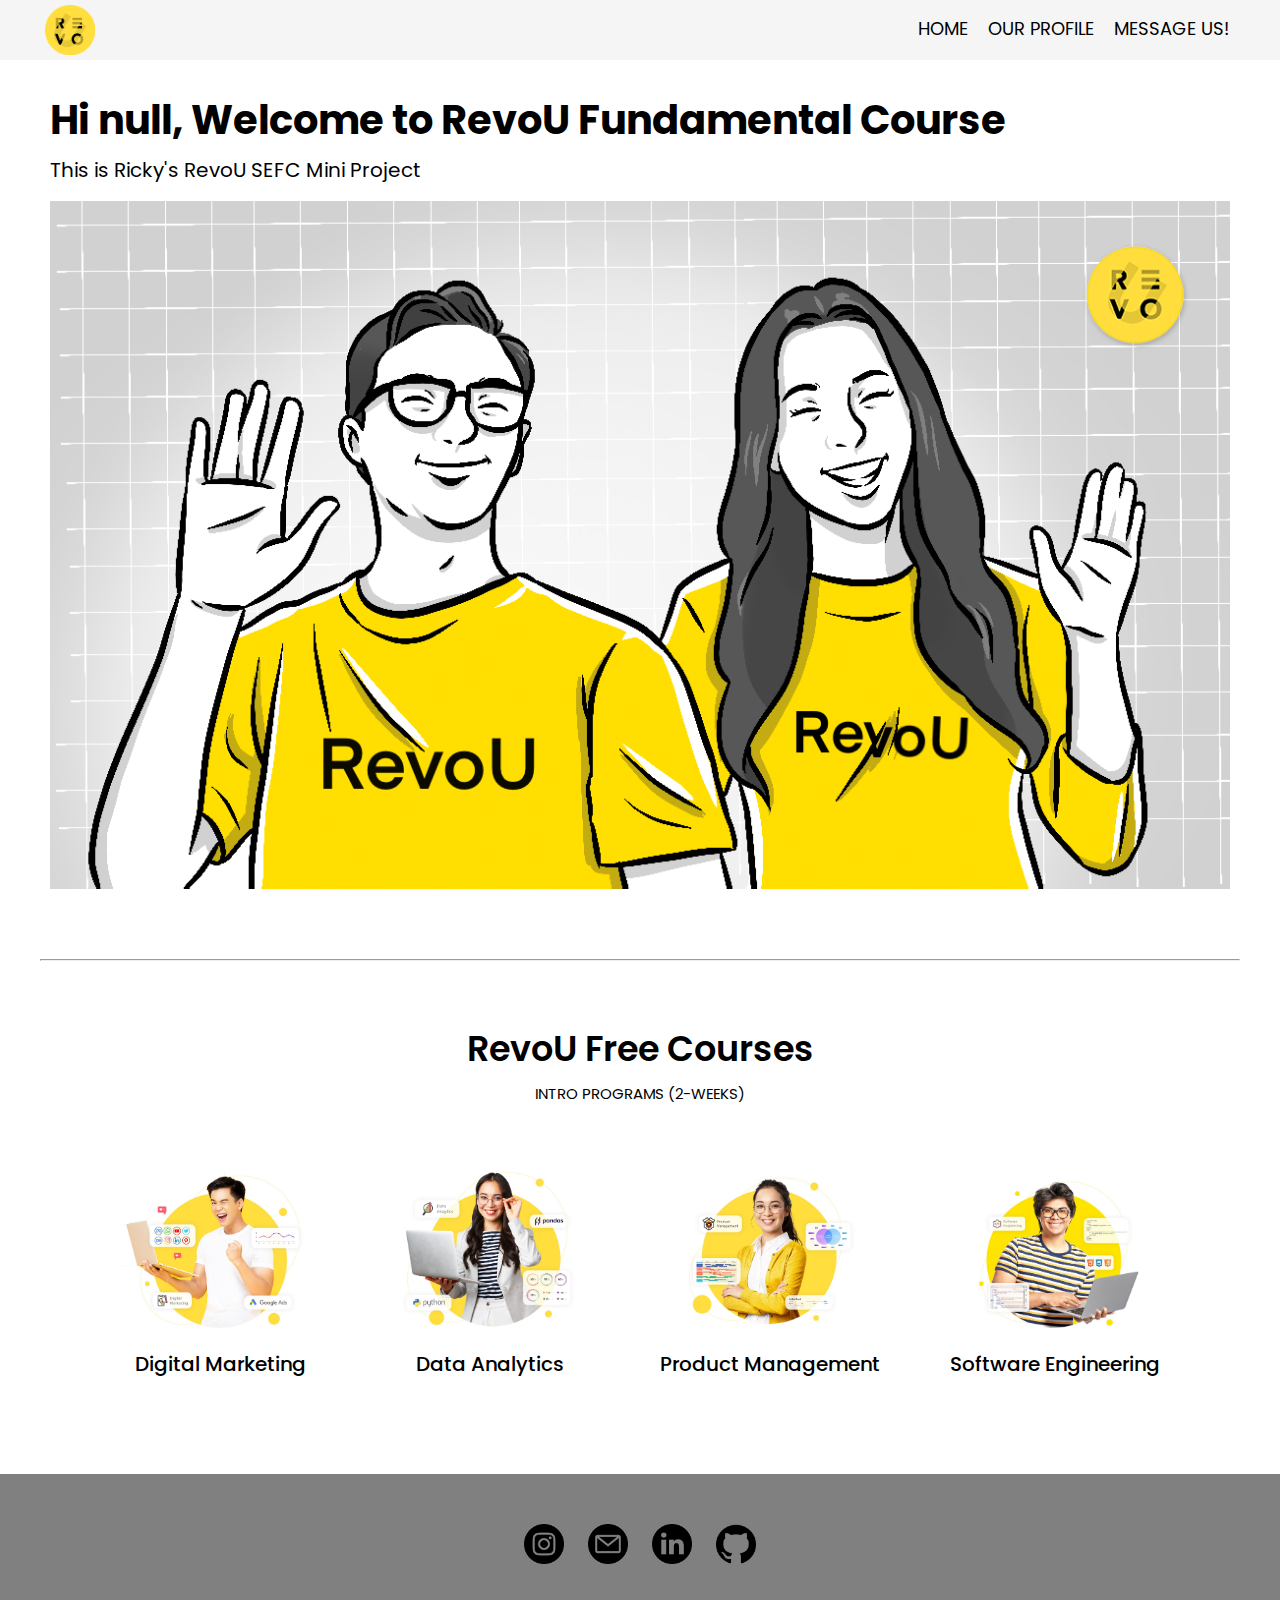
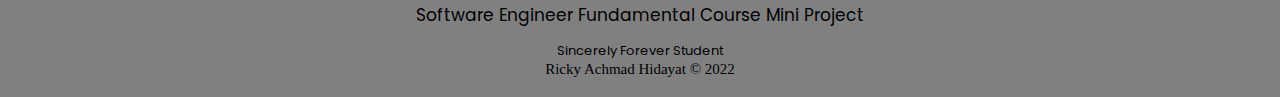
==== index.html @ 182c809c "add project" ====
<!DOCTYPE html>
<html lang="en">

    <head>
        <meta charset="UTF-8">
        <meta http-equiv="X-UA-Compatible" content="IE=edge">
        <meta name="viewport" content="width=device-width, initial-scale=1.0">
        <link rel="preconnect" href="https://fonts.googleapis.com">
        <link rel="preconnect" href="https://fonts.gstatic.com" crossorigin>
        <link href="https://fonts.googleapis.com/css2?family=Poppins:wght@400;700&display=swap" rel="stylesheet">
        <link rel="shortcut icon" type="image" href="assets/RevoU.png">
        <link rel="stylesheet" href="css/style.css">
        <title>RevoU SEFC Mini Project</title>
    </head>
    
    <body>
        <!--navbar-->
        <header style="background-color: whitesmoke">
            <div class="container">
                <nav class="navbar">
                    <img src="assets/RevoU.png" class="logo">
                    <a href="index.html">HOME</a>
                    <a href="profile.html">OUR PROFILE</a>
                    <a href="message.html">MESSAGE US!</a>
                </nav>
            </div>
        </header>

        <!--main content-->
        <main>
            <!--hero-->
            <section id="hero">
                <div class="container">
                    <div class="hero">
                        <h1 class="hero-title">Hi <span id="visitor"></span>, Welcome to RevoU Fundamental Course</h1>

                        <script>
                            var name = prompt("Who's visiting?");
                            document.getElementById("visitor").innerText = name;
                        </script>

                        <p class="hero-subtitle">This is Ricky's RevoU SEFC Mini Project</p>
                        <img class="hero-img" src="assets/RevoU_Banner.png" alt="banner">
                        <img class="hero-img" src="assets/RevoU_Banner2.png" alt="banner">
                        <img class="hero-img" src="assets/RevoU_Banner3.png" alt="banner">

                        <script>
                            var slideIndex = 1;
                            showDivs(slideIndex);

                            function plusDivs(n){
                                showDivs((slideIndex += n));
                            }

                            function showDivs(n){
                                var i;
                                var imgList = document.getElementsByClassName("hero-img");
                                if (n > imgList.length) slideIndex = 1;
                                else if (n < 1) slideIndex = imgList.length;

                                for (i = 0; i < imgList.length; i++){
                                    imgList[i].style.display="none";
                                }

                                imgList[slideIndex - 1].style.display="block";
                            }

                            setInterval(() => {
                                plusDivs(1);
                            }, 1500);
                        </script>
                    </div>
                    <hr class="hero-line">
                </div>
            </section>
            
            <!--course-->
            <section id="course">
                <div class="container">
                    <div class="course">
                        <h1 class="course-title">RevoU Free Courses</h1>
                        <p class="course-subtitle">INTRO PROGRAMS (2-WEEKS)</p>

                        <div class="course-s">
                            <div class="free-1">
                                <a href="https://revou.co/mini-course-digital-marketing"><img src="assets/RevoU_DigitalMarketing.jpg" alt="Digital Marketing" class="course-s-img"></a>
                                <h2>Digital Marketing</h2>
                            </div>
                            <div class="free-2">
                                <a href="https://revou.co/mini-course-data-analytics"><img src="assets/RevoU_DataAnalytics.jpg" alt="Data Analytics" class="course-s-img"></a>
                                <h2>Data Analytics</h2>
                            </div>
                            <div class="free-3">
                                <a href="https://revou.co/mini-course-product-management"><img src="assets/Revou_ProductManagement.jpg" alt="Product Management" class="course-s-img"></a>
                                <h2>Product Management</h2>
                            </div>
                            <div class="free-4">
                                <a href="https://revou.co/fundamental-course-software-engineering"><img src="assets/RevoU_SoftwareEngineering.jpg" alt="Software Engineering" class="course-s-img"></a>
                                <h2>Software Engineering</h2>
                            </div>
                        </div>
                    </div>
                </div>
            </section>
        </main>

        <!--credbar-->
        <footer style="background-color: grey;">
            <div class="container">
                <nav class="credbar">
                    <div class="social">
                        <a href="https://www.instagram.com/rickyachmd/"><img src="assets/instagram.png" class="icons"></a>
                        <a href="mailto:rickyachmd2002@gmail.com"><img src="assets/email.png" class="icons"></a>
                        <a href="#"><img src="assets/linkedin.png" class="icons"></a>
                        <a href="https://github.com/rickyachmd"><img src="assets/github.png" class="icons"></a>
                    </div>

                    <div class="credit">
                        <h3 class="credit-title">Software Engineer Fundamental Course Mini Project</h3>
                        <p class="credit-subtitle">Sincerely Forever Student</p>
                        <p class="credit-builder">Ricky Achmad Hidayat &copy; 2022</p>
                    </div>
                </nav>
            </div>
        </footer>
    </body>

</html>
---- css/style.css ----
/* http://meyerweb.com/eric/tools/css/reset/ 
   v2.0 | 20110126
   License: none (public domain)
*/

html, body, div, span, applet, object, iframe,
h1, h2, h3, h4, h5, h6, p, blockquote, pre,
a, abbr, acronym, address, big, cite, code,
del, dfn, em, img, ins, kbd, q, s, samp,
small, strike, strong, sub, sup, tt, var,
b, u, i, center,
dl, dt, dd, ol, ul, li,
fieldset, form, label, legend,
table, caption, tbody, tfoot, thead, tr, th, td,
article, aside, canvas, details, embed, 
figure, figcaption, footer, header, hgroup, 
menu, nav, output, ruby, section, summary,
time, mark, audio, video {
	margin: 0;
	padding: 0;
	border: 0;
	font-size: 100%;
	font: inherit;
	vertical-align: baseline;
}
/* HTML5 display-role reset for older browsers */
article, aside, details, figcaption, figure, 
footer, header, hgroup, menu, nav, section {
	display: block;
}
body {
	line-height: 1;
}
ol, ul {
	list-style: none;
}
blockquote, q {
	quotes: none;
}
blockquote:before, blockquote:after,
q:before, q:after {
	content: '';
	content: none;
}
table {
	border-collapse: collapse;
	border-spacing: 0;
}

.container {
	max-width: 1200px;
	width: 100%;
	margin: auto;
}

/* navbar */
header{
	position: fixed;
	top: 0;
	left: 0;
	right: 0;
}
.logo{
	margin: 5px 0px 5px 5px;
	margin-right: auto;
	width: 50px;
}
.navbar{
	display: flex;
	justify-content: flex-end;
}
.navbar a{
	margin-top: 5px;
	padding: 15px 10px 0px 10px;
	text-align: center;
	color: black;
	font-size: 18px;
	font-family: 'Poppins', sans-serif;
	text-decoration: none;
	display: flex;
}
.navbar a:hover{
	margin-bottom: 5px;
	background: #ffde3d;
	color: black;
}

/* hero */
#hero{
	margin-top: 100px;
}
.hero{
	padding: 0px 10px 0px 10px;
}
.hero-title{
	font-family: 'Poppins', sans-serif;
	font-size: 40px;
	font-weight: 700;
}
.hero-subtitle{
	font-family: 'Poppins', sans-serif;
	font-size: 20px;
	padding: 20px 0px 20px 0px;
}
.hero-img{
	width: 100%;
	height: auto;
}
.hero-line{
	margin-top: 70px;
}

/* course */
#course{
	margin-top: 70px;
	margin-bottom: 100px;
}
.course{
	margin: 0px 10px 0px 10px;
}
.course-title{
	font-family: 'Poppins', sans-serif;
	font-size: 35px;
	font-weight: 600;
	text-align: center;
}
.course-subtitle{
	padding-top: 20px;
	font-family: 'Poppins', sans-serif;
	font-size: 15px;
	text-align: center;
}
.course-s{
	padding-top: 50px;
	display: flex;
	justify-content: space-evenly;
	font-family: 'Poppins', sans-serif;
	font-size: 20px;
	font-weight: 500;
	text-align: center;
}
.course-s-img{
	width: 200px;
	height: 200px;
}

/* credbar */
#credbar{
	display: flex;
}
.social{
	text-align: center;
}
.icons{
	margin-top: 50px;
	margin-bottom: 40px;
	padding-left: 10px;
	padding-right: 10px;
	width: 40px;
	height: 40px;
}
.credit{
	text-align: center;
	font-family: 'Poppins', sans-serif;
}
.credit-title{
	font-size: 17px;
}
.credit-subtitle{
	padding-top: 20px;
	font-size: 13px;
}
.credit-builder{
	padding-top: 5px;
	padding-bottom: 20px;
	font-size: 15px;
	font-family: 'Times New Roman', Times, serif;
}

/* media query */
@media only screen and (max-width: 600px){
	/* navbar */
	.navbar{
		flex-direction: column;
	}
	.navbar a{
		padding: 5px 10px 0px 10px;
		font-size: 15px;
	}
	.logo{
		width: 30px;
		margin-left: 10px;
	}

	/* hero */
	#hero{
		margin-top: 130px;
	}
	.hero-title{
		font-size: 20px;
	}
	.hero-subtitle{
		font-size: 10px;
    	padding: 10px 0px 10px 0px;
	}
	.hero-line{
		margin-top: 35px;
	}

	/* course */
	#course{
		margin-top: 35px;
		margin-bottom: 50px;
	}
	.course-title{
		font-size: 17px;
	}
	.course-subtitle{
		padding-top: 10px;
		font-size: 8px;
	}
	.course-s{
		padding-top: 25px;
		flex-direction: column;
		font-size: 15px;
	}
	.course-s-img{
		margin-top: 5px;
		width: 100px;
		height: 100px;
	}

	/* credbar */
	.icons{
		margin-top: 25px;
		margin-bottom: 20px;
		padding-left: 5px;
		padding-right: 5px;
		width: 20px;
		height: 20px;
	}
	.credit-title{
		font-size: 14px;
	}
	.credit-subtitle{
		padding-top: 10px;
		font-size: 10px;
	}
	.credit-builder{
		padding-top: 3px;
		padding-bottom: 10px;
		font-size: 12px;
		font-family: 'Times New Roman', Times, serif;
	}
}
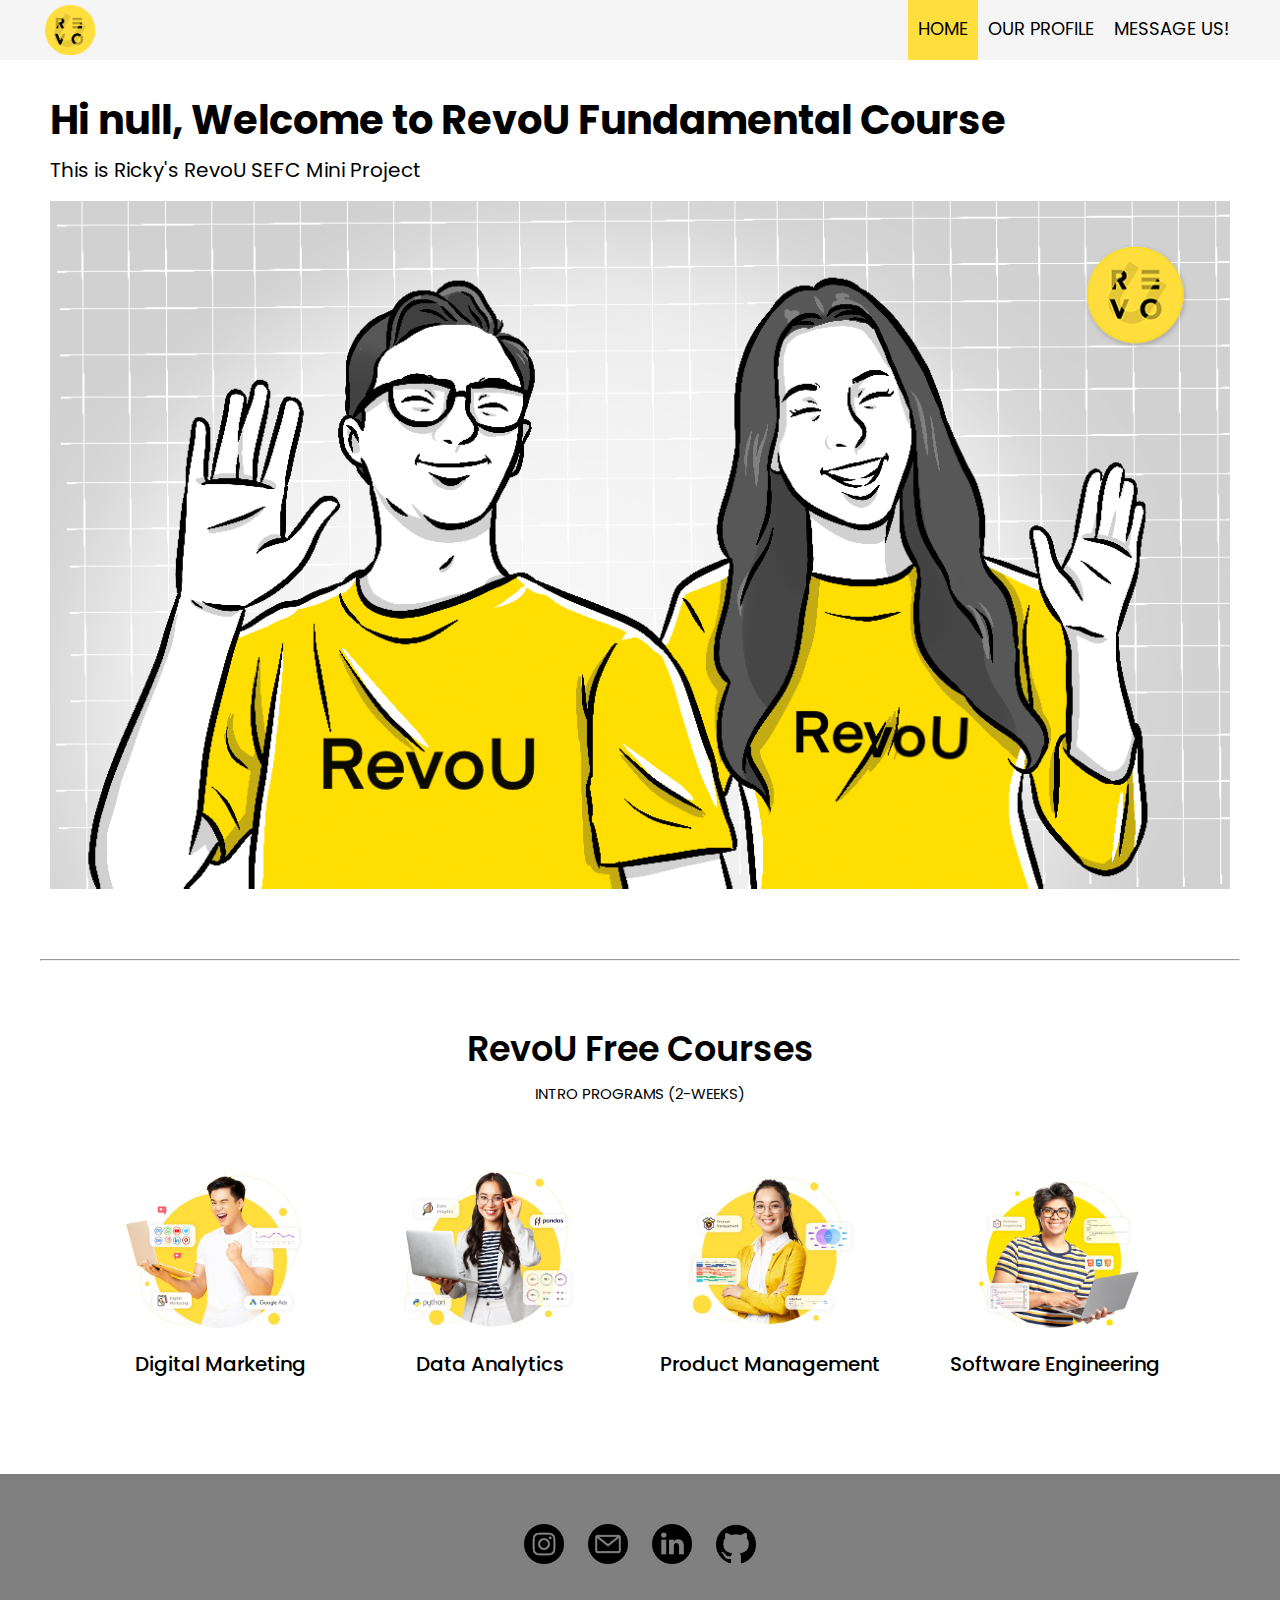
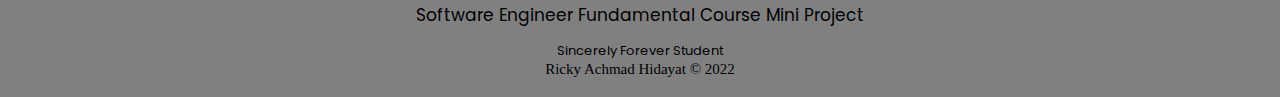
==== commit f66fd35a: "add navbar active hover" ====
--- a/index.html
+++ b/index.html
@@ -19,7 +19,7 @@
             <div class="container">
                 <nav class="navbar">
                     <img src="assets/RevoU.png" class="logo">
-                    <a href="index.html">HOME</a>
+                    <a class="active" href="index.html">HOME</a>
                     <a href="profile.html">OUR PROFILE</a>
                     <a href="message.html">MESSAGE US!</a>
                 </nav>
--- a/css/style.css
+++ b/css/style.css
@@ -70,19 +70,18 @@
 	justify-content: flex-end;
 }
 .navbar a{
-	margin-top: 5px;
-	padding: 15px 10px 0px 10px;
+	padding: 20px 10px 0px 10px;
 	text-align: center;
 	color: black;
 	font-size: 18px;
 	font-family: 'Poppins', sans-serif;
 	text-decoration: none;
-	display: flex;
-}
-.navbar a:hover{
-	margin-bottom: 5px;
+	text-transform: uppercase;
+	display: flex;
+}
+.navbar a.active, .navbar a:hover{
 	background: #ffde3d;
-	color: black;
+	transition: .5s;
 }
 
 /* hero */
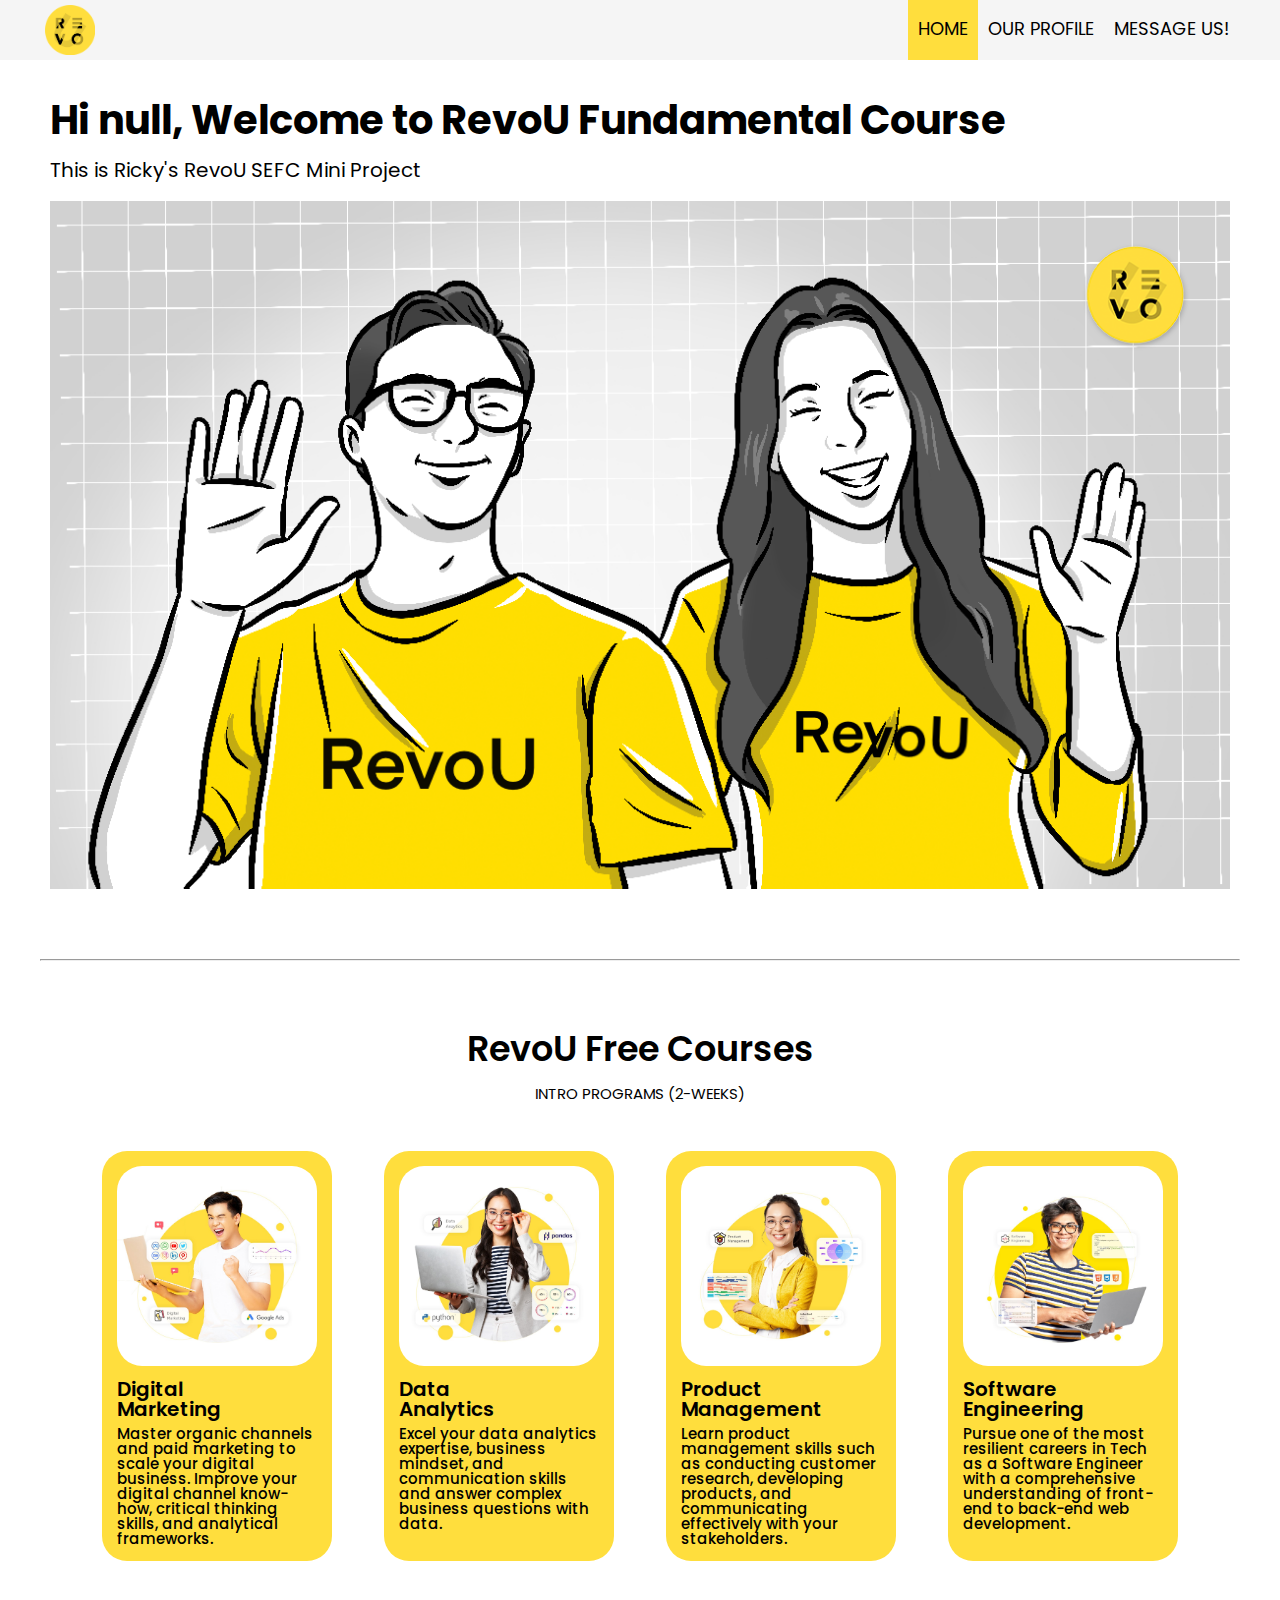
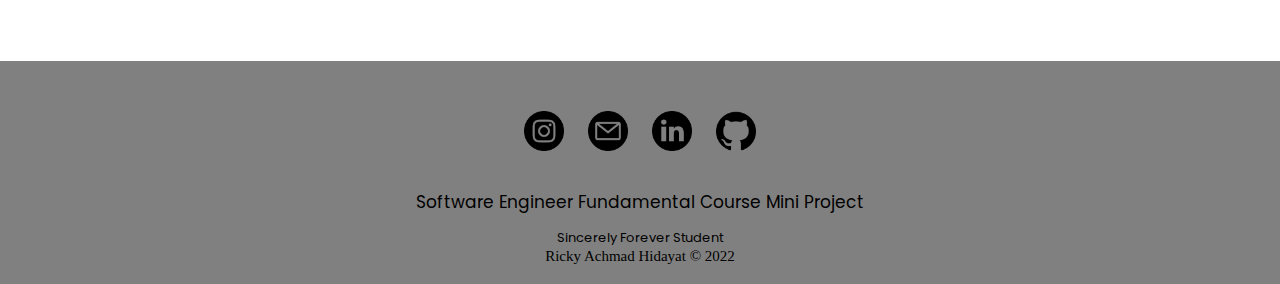
==== commit a826c81e: "add free courses desc" ====
--- a/index.html
+++ b/index.html
@@ -82,21 +82,25 @@
                         <p class="course-subtitle">INTRO PROGRAMS (2-WEEKS)</p>
 
                         <div class="course-s">
-                            <div class="free-1">
+                            <div class="free">
                                 <a href="https://revou.co/mini-course-digital-marketing"><img src="assets/RevoU_DigitalMarketing.jpg" alt="Digital Marketing" class="course-s-img"></a>
-                                <h2>Digital Marketing</h2>
+                                <h2>Digital<br>Marketing</h2>
+                                <p>Master organic channels and paid marketing to scale your digital business. Improve your digital channel know-how, critical thinking skills, and analytical frameworks.</p>
                             </div>
-                            <div class="free-2">
+                            <div class="free">
                                 <a href="https://revou.co/mini-course-data-analytics"><img src="assets/RevoU_DataAnalytics.jpg" alt="Data Analytics" class="course-s-img"></a>
-                                <h2>Data Analytics</h2>
+                                <h2>Data<br>Analytics</h2>
+                                <p>Excel your data analytics expertise, business mindset, and communication skills and answer complex business questions with data.</p>
                             </div>
-                            <div class="free-3">
+                            <div class="free">
                                 <a href="https://revou.co/mini-course-product-management"><img src="assets/Revou_ProductManagement.jpg" alt="Product Management" class="course-s-img"></a>
-                                <h2>Product Management</h2>
+                                <h2>Product<br>Management</h2>
+                                <p>Learn product management skills such as conducting customer research, developing products, and communicating effectively with your stakeholders.</p>
                             </div>
-                            <div class="free-4">
+                            <div class="free">
                                 <a href="https://revou.co/fundamental-course-software-engineering"><img src="assets/RevoU_SoftwareEngineering.jpg" alt="Software Engineering" class="course-s-img"></a>
-                                <h2>Software Engineering</h2>
+                                <h2>Software<br>Engineering</h2>
+                                <p>Pursue one of the most resilient careers in Tech as a Software Engineer with a comprehensive understanding of front-end to back-end web development.</p>
                             </div>
                         </div>
                     </div>
--- a/css/style.css
+++ b/css/style.css
@@ -134,13 +134,28 @@
 	display: flex;
 	justify-content: space-evenly;
 	font-family: 'Poppins', sans-serif;
-	font-size: 20px;
 	font-weight: 500;
-	text-align: center;
+	text-align: left;
 }
 .course-s-img{
 	width: 200px;
 	height: 200px;
+	border-radius: 25px;
+}
+.free{
+	background-color: #ffde3d;
+	padding: 15px;
+    border-radius: 25px;
+}
+.free h2{
+	font-size: 20px;
+	font-weight: 600;
+	padding-top: 10px;
+}
+.free p{
+	width: 200px;
+	font-size: 15px;
+	padding-top: 7px;
 }
 
 /* credbar */
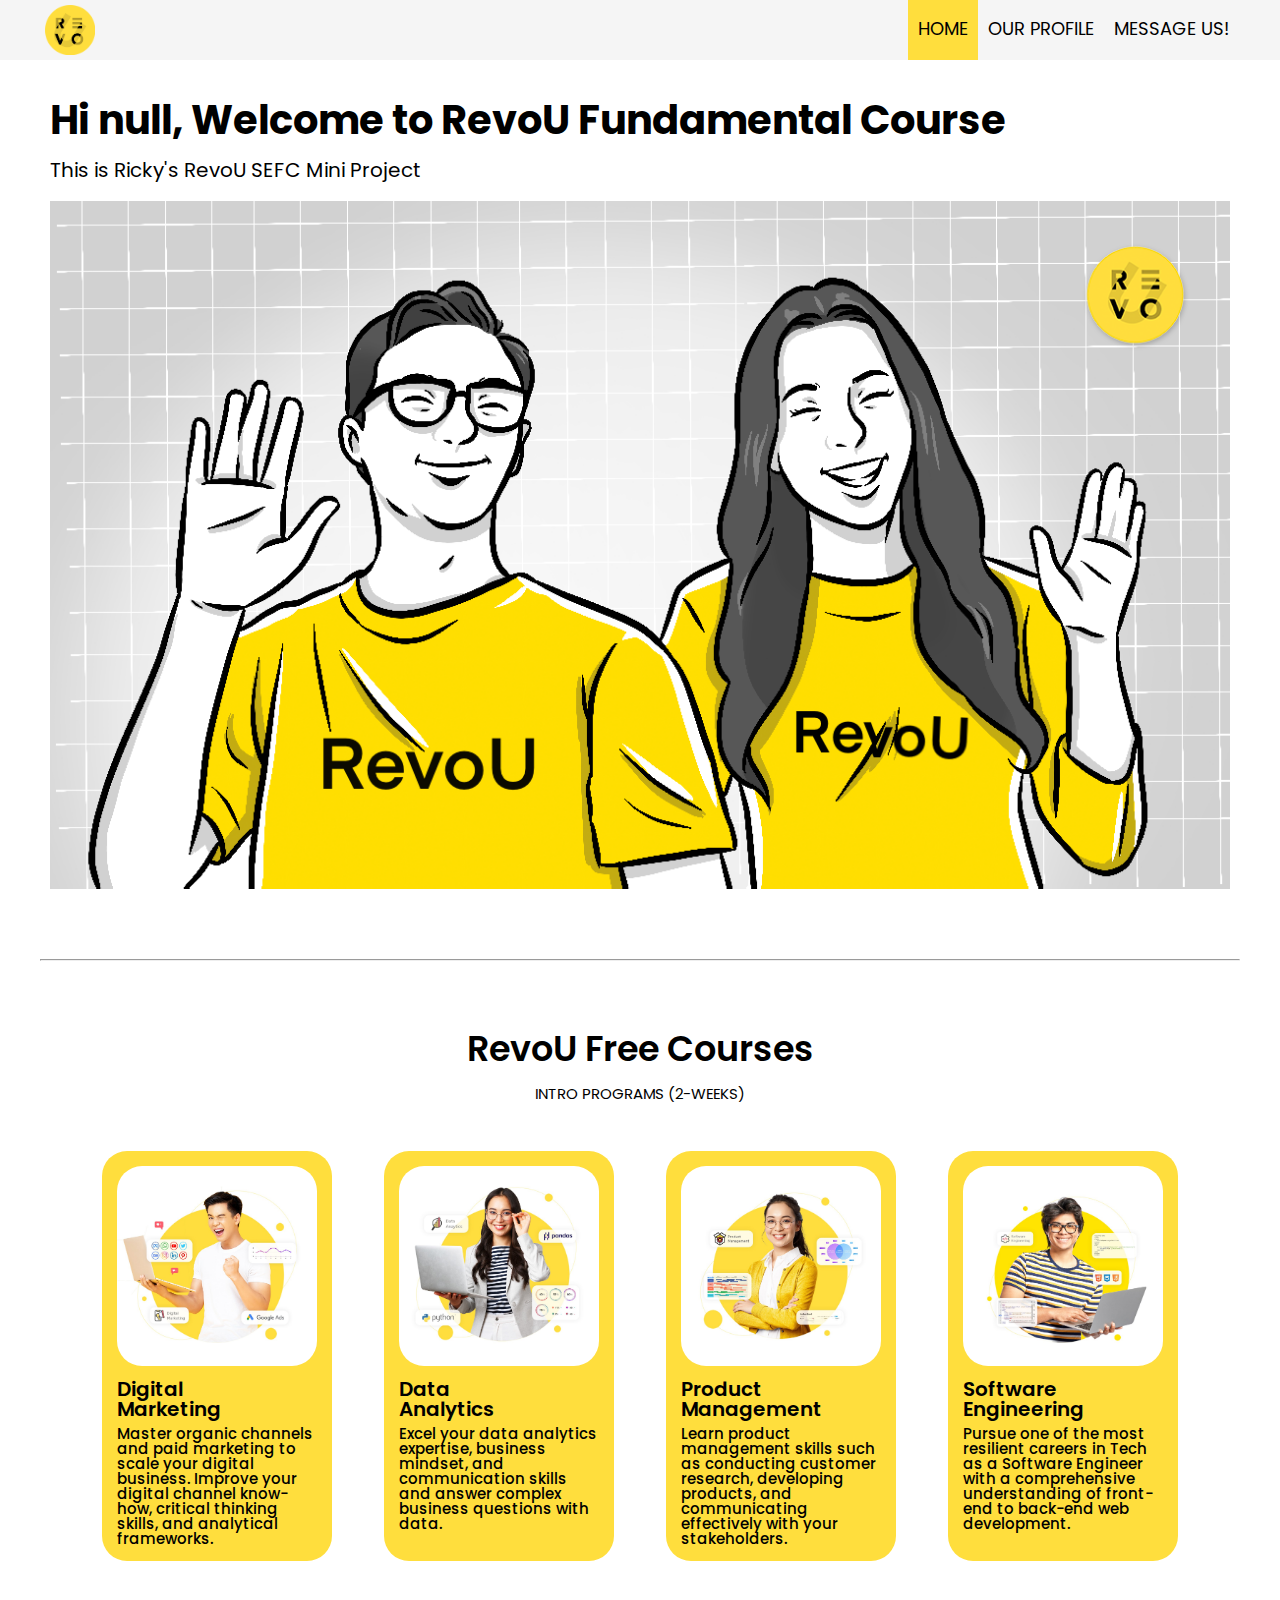
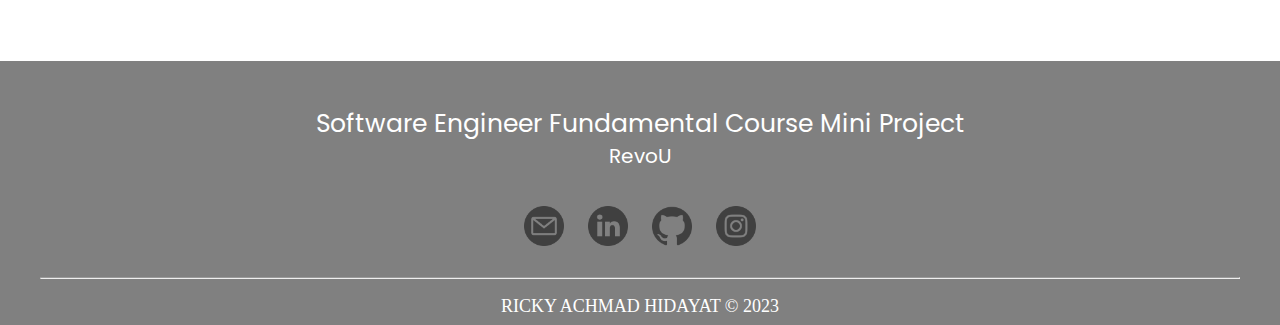
==== commit fae3cad3: "edit footer" ====
--- a/index.html
+++ b/index.html
@@ -112,17 +112,17 @@
         <footer style="background-color: grey;">
             <div class="container">
                 <nav class="credbar">
-                    <div class="social">
-                        <a href="https://www.instagram.com/rickyachmd/"><img src="assets/instagram.png" class="icons"></a>
-                        <a href="mailto:rickyachmd2002@gmail.com"><img src="assets/email.png" class="icons"></a>
-                        <a href="#"><img src="assets/linkedin.png" class="icons"></a>
-                        <a href="https://github.com/rickyachmd"><img src="assets/github.png" class="icons"></a>
-                    </div>
-
                     <div class="credit">
                         <h3 class="credit-title">Software Engineer Fundamental Course Mini Project</h3>
-                        <p class="credit-subtitle">Sincerely Forever Student</p>
-                        <p class="credit-builder">Ricky Achmad Hidayat &copy; 2022</p>
+                        <p class="credit-subtitle">RevoU</p>
+                        <div class="social">
+                            <a href="mailto:rickyachmd2002@gmail.com"><img src="assets/email.png" class="icons"></a>
+                            <a href="https://www.linkedin.com/in/rickyachmd/"><img src="assets/linkedin.png" class="icons"></a>
+                            <a href="https://github.com/rickyachmd"><img src="assets/github.png" class="icons"></a>
+                            <a href="https://www.instagram.com/rickyachmd/"><img src="assets/instagram.png" class="icons"></a>
+                        </div>
+                        <hr>
+                        <p class="credit-builder">RICKY ACHMAD HIDAYAT &copy; 2023</p>
                     </div>
                 </nav>
             </div>
--- a/css/style.css
+++ b/css/style.css
@@ -165,29 +165,38 @@
 .social{
 	text-align: center;
 }
+.social a{
+	display: contents;
+}
 .icons{
-	margin-top: 50px;
-	margin-bottom: 40px;
+	opacity: 50%;
+	margin-top: 40px;
+	margin-bottom: 20px;
 	padding-left: 10px;
 	padding-right: 10px;
 	width: 40px;
 	height: 40px;
 }
+.icons:hover{
+	opacity: 70%;
+}
 .credit{
 	text-align: center;
 	font-family: 'Poppins', sans-serif;
+	color: white;
 }
 .credit-title{
-	font-size: 17px;
+	padding-top: 50px;
+	font-size: 25px;
 }
 .credit-subtitle{
-	padding-top: 20px;
-	font-size: 13px;
+	padding-top: 10px;
+	font-size: 20px;
 }
 .credit-builder{
-	padding-top: 5px;
-	padding-bottom: 20px;
-	font-size: 15px;
+	padding-top: 10px;
+	padding-bottom: 10px;
+	font-size: 18px;
 	font-family: 'Times New Roman', Times, serif;
 }
 
